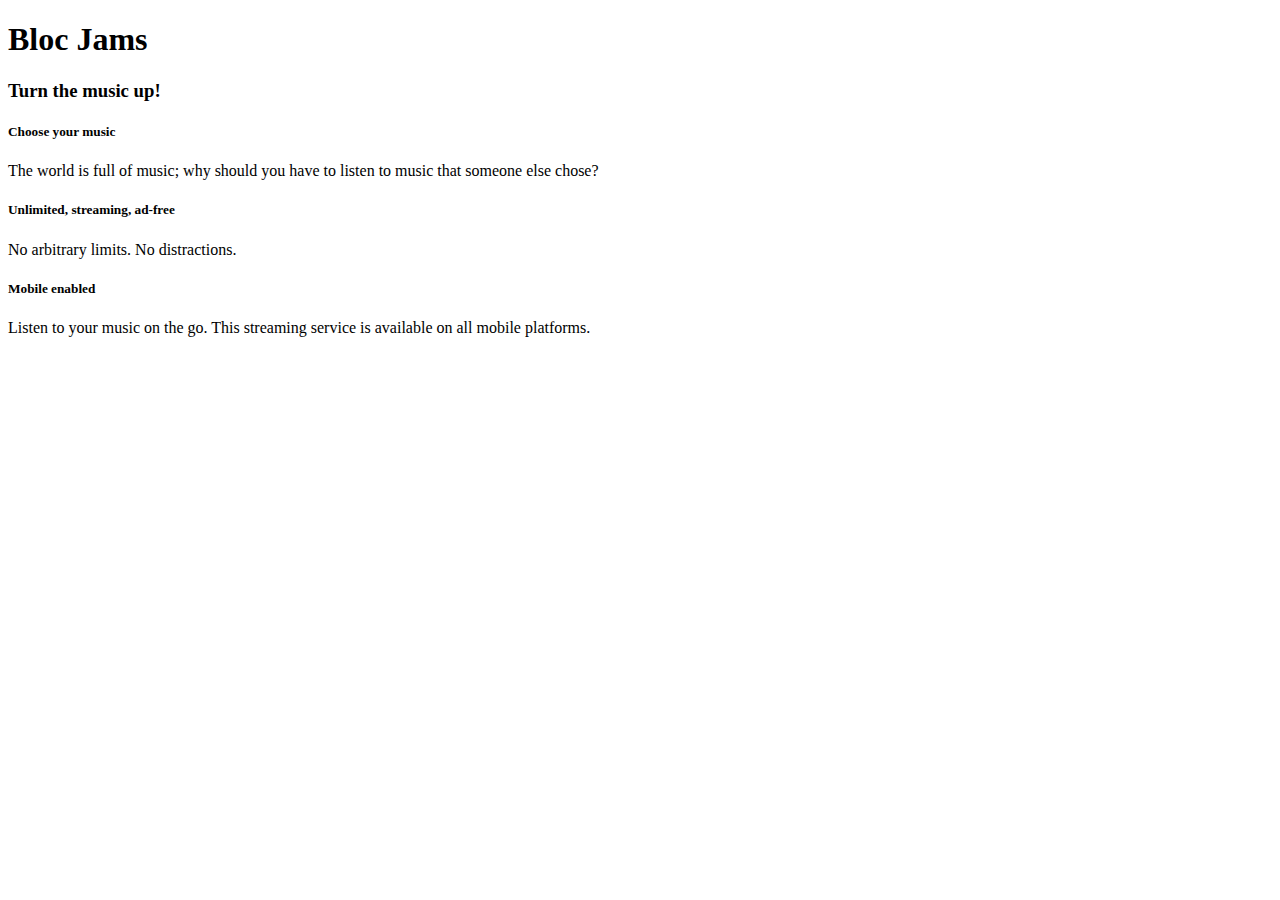
==== index.html @ 4d015814 "Assignment 2 Basic HTML: Complete" ====
<!DOCTYPE html>
<html>
    <head>
        <meta charset="utf-8">
        <title>Bloc Jams</title>
    </head>
    <body>
        <nav>
            <!-- navigation bar -->
        </nav>
        <section>
            <!-- hero content -->
            <h1>Bloc Jams</h1>
            <h3>Turn the music up!</h3>
        </section>
        <section>
             <!-- selling points -->
                <h5>Choose your music</h5>
                    <p>The world is full of music; why should you have to listen to music that someone else chose?</p>
                <h5>Unlimited, streaming, ad-free</h5>
                    <p>No arbitrary limits. No distractions.</p>
                <h5>Mobile enabled</h5>
                    <p>Listen to your music on the go. This streaming service is available on all mobile platforms.</p>
        </section>
    </body>
</html>
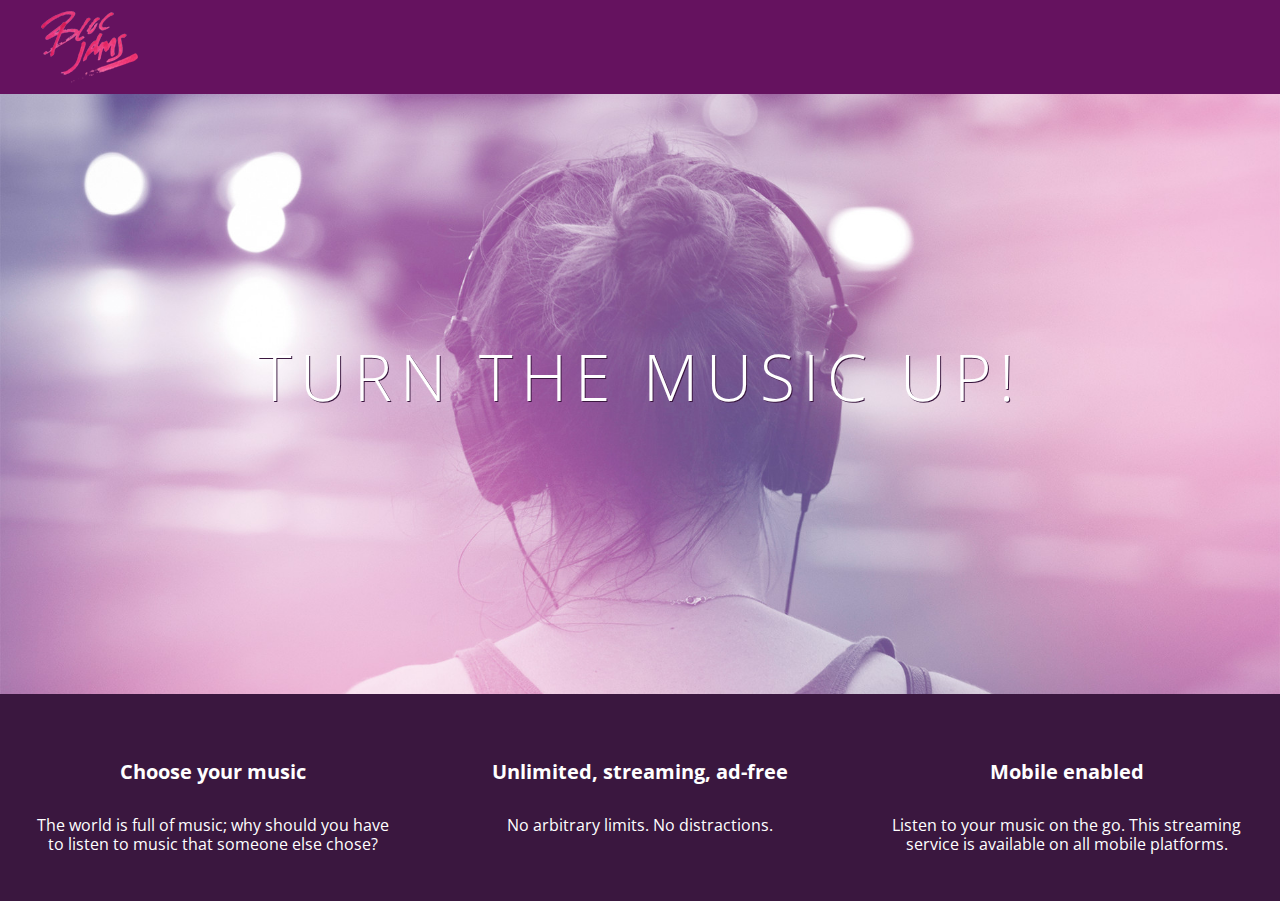
==== commit c31d843f: "Checkpoint 3 HTML CSS Styles: Complete" ====
--- a/index.html
+++ b/index.html
@@ -1,26 +1,36 @@
 <!DOCTYPE html>
 <html>
     <head>
-        <meta charset="utf-8">
+        <meta charset="UTF-8">
         <title>Bloc Jams</title>
+        <link rel="stylesheet" type="text/css" href="http://fonts.googleapis.com/css?family=Open+Sans:400,800,600,700,300">
+        <link rel="stylesheet" type="text/css" href="http://code.ionicframework.com/ionicons/2.0.1/css/ionicons.min.css">
+        <link rel="stylesheet" type="text/css" href="styles/normalize.css">
+        <link rel="stylesheet" type="text/css" href="styles/main.css">
     </head>
-    <body>
-        <nav>
-            <!-- navigation bar -->
+    <body class="landing">
+        <nav class="navbar">
+            <img src="assets/images/bloc_jams_logo.png" alt="bloc jams logo" class="logo"> <!-- navigation bar -->
         </nav>
-        <section>
-            <!-- hero content -->
-            <h1>Bloc Jams</h1>
-            <h3>Turn the music up!</h3>
+        <section class="hero-content"> <!-- hero content -->
+            <h1 class="hero-title">Turn the music up!</h1>
         </section>
-        <section>
-             <!-- selling points -->
-                <h5>Choose your music</h5>
-                    <p>The world is full of music; why should you have to listen to music that someone else chose?</p>
-                <h5>Unlimited, streaming, ad-free</h5>
-                    <p>No arbitrary limits. No distractions.</p>
-                <h5>Mobile enabled</h5>
-                    <p>Listen to your music on the go. This streaming service is available on all mobile platforms.</p>
+        <section class="selling-points"> <!-- selling points -->
+            <div class="point">
+                <span class="ion-music-note"></span>
+                <h5 class="point-title">Choose your music</h5>
+                <p class="point-description">The world is full of music; why should you have to listen to music that someone else chose?</p>
+            </div>
+            <div class="point">
+                <span class="ion-radio-waves"></span>
+                <h5 class="point-title">Unlimited, streaming, ad-free</h5>
+                <p class="point-description">No arbitrary limits. No distractions.</p>
+            </div>
+            <div class="point">
+                <span class="ion-iphone"></span>
+                <h5 class="point-title">Mobile enabled</h5>
+                <p class="point-description">Listen to your music on the go. This streaming service is available on all mobile platforms.</p>
+            </div>
         </section>
     </body>
 </html>
--- a/styles/main.css
+++ b/styles/main.css
@@ -0,0 +1,77 @@
+html {
+    height: 100%;
+    font-size: 100%;
+}
+
+body {
+    font-family: 'Open Sans';
+    color: white;
+    min-height: 100%;
+}
+
+body.landing {
+    background-color: rgb(58, 23, 63);
+}
+
+.navbar {
+    padding: 0.5rem;
+    background-color: rgb(101, 18, 95);
+}
+
+.navbar .logo {
+    position: relative;
+    left: 2rem;
+}
+
+.hero-content {
+    position: relative;
+    min-height: 600px;
+    background-image: url(/assets/images/bloc_jams_bg.jpg);
+    background-repeat: no-repeat;
+    background-position: center center;
+    background-size: cover;
+}
+
+.hero-content .hero-title {
+    position: absolute;
+    top: 40%;
+    -webkit-transform: translateY(-50%);
+    -moz-transform: translateY(-50%);
+    -ms-transform: translateY(-50%);
+    transform: translateY(-50%);
+    width: 100%;
+    text-align: center;
+    font-size: 4rem;
+    font-weight: 300;
+    text-transform: uppercase;
+    letter-spacing: 0.5rem;
+    text-shadow: 1px 1px 0px rgb(58, 23, 63);
+}
+
+.selling-points {
+    position: relative;
+    display: table;
+    width: 100%;
+    -webkit-box-sizing: border-box;
+    -moz-box-sizing: border-box;
+    box-sizing: border-box;
+}
+
+.point {
+    display: table-cell;
+    position: relative;
+    width: 33.3%;
+    padding: 2rem;
+    text-align: center;
+}
+
+.point .point-title {
+    font-size: 1.25rem;
+}
+
+.ion-music-note,
+.ion-radio-waves,
+.ion-iphone {
+    color: rgb(233, 50, 117);
+    font-size: 5rem;
+}
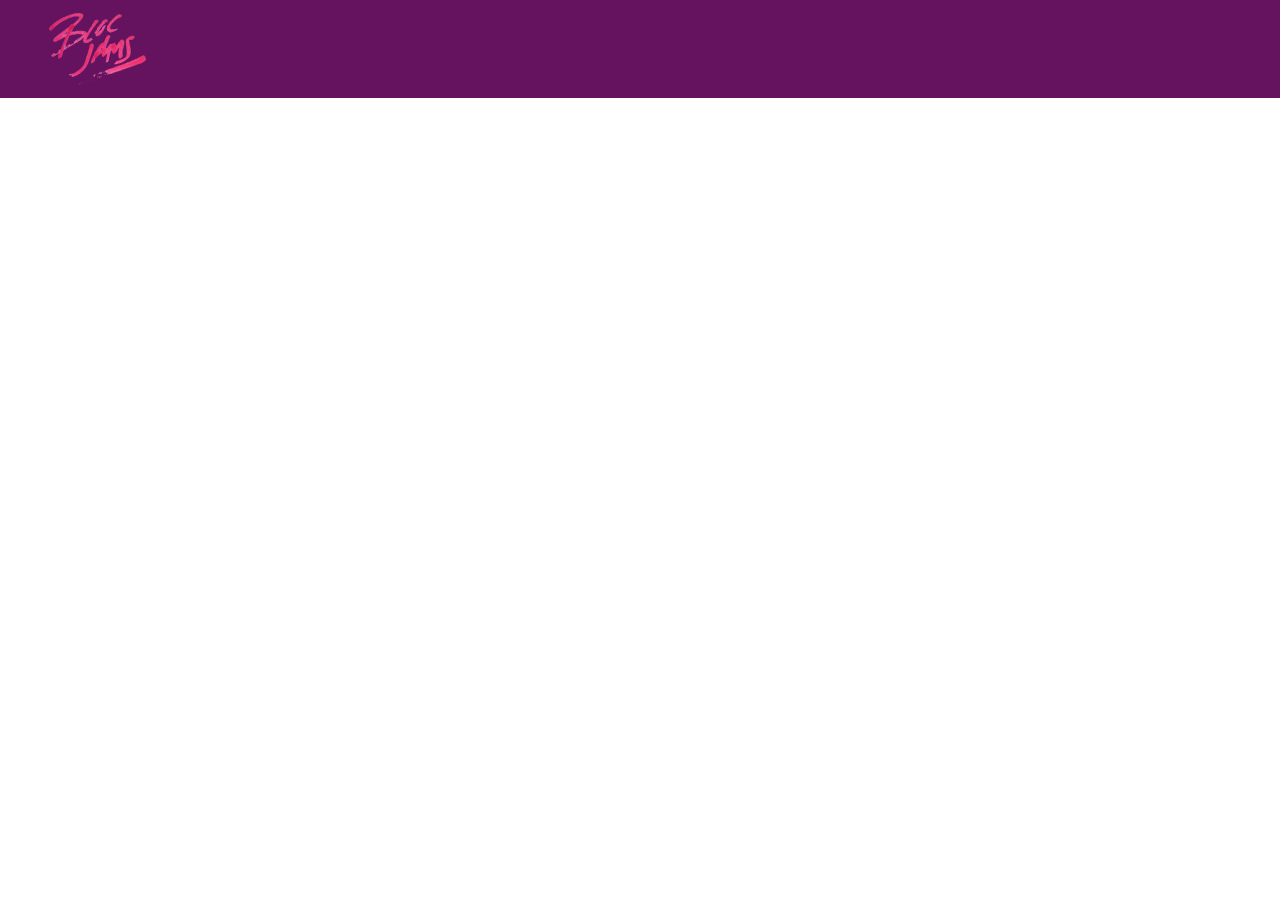
==== commit 07795182: "Assignment 4 HTML CSS Responsiveness: Completed git status" ====
--- a/index.html
+++ b/index.html
@@ -2,11 +2,13 @@
 <html>
     <head>
         <meta charset="UTF-8">
+        <meta name="viewport" content="width=device-width, initial-scale=1">
         <title>Bloc Jams</title>
         <link rel="stylesheet" type="text/css" href="http://fonts.googleapis.com/css?family=Open+Sans:400,800,600,700,300">
         <link rel="stylesheet" type="text/css" href="http://code.ionicframework.com/ionicons/2.0.1/css/ionicons.min.css">
         <link rel="stylesheet" type="text/css" href="styles/normalize.css">
         <link rel="stylesheet" type="text/css" href="styles/main.css">
+        <link rel="stylesheet" type="text/css" href="styles/landing.css">
     </head>
     <body class="landing">
         <nav class="navbar">
@@ -15,18 +17,18 @@
         <section class="hero-content"> <!-- hero content -->
             <h1 class="hero-title">Turn the music up!</h1>
         </section>
-        <section class="selling-points"> <!-- selling points -->
-            <div class="point">
+        <section class="selling-points container clearfix"> <!-- selling points -->
+            <div class="point column third">
                 <span class="ion-music-note"></span>
                 <h5 class="point-title">Choose your music</h5>
                 <p class="point-description">The world is full of music; why should you have to listen to music that someone else chose?</p>
             </div>
-            <div class="point">
+            <div class="point column third">
                 <span class="ion-radio-waves"></span>
                 <h5 class="point-title">Unlimited, streaming, ad-free</h5>
                 <p class="point-description">No arbitrary limits. No distractions.</p>
             </div>
-            <div class="point">
+            <div class="point column third">
                 <span class="ion-iphone"></span>
                 <h5 class="point-title">Mobile enabled</h5>
                 <p class="point-description">Listen to your music on the go. This streaming service is available on all mobile platforms.</p>
--- a/styles/main.css
+++ b/styles/main.css
@@ -1,3 +1,9 @@
+*, *::before, *::after {
+    -moz-box-sizing: border-box;
+    -webkit-box-sizing: border-box;
+    box-sizing: border-box;
+}
+
 html {
     height: 100%;
     font-size: 100%;
@@ -7,10 +13,6 @@
     font-family: 'Open Sans';
     color: white;
     min-height: 100%;
-}
-
-body.landing {
-    background-color: rgb(58, 23, 63);
 }
 
 .navbar {
@@ -23,55 +25,38 @@
     left: 2rem;
 }
 
-.hero-content {
-    position: relative;
-    min-height: 600px;
-    background-image: url(/assets/images/bloc_jams_bg.jpg);
-    background-repeat: no-repeat;
-    background-position: center center;
-    background-size: cover;
+.container {
+    margin: 0 auto;
+    max-width: 64rem;
 }
 
-.hero-content .hero-title {
-    position: absolute;
-    top: 40%;
-    -webkit-transform: translateY(-50%);
-    -moz-transform: translateY(-50%);
-    -ms-transform: translateY(-50%);
-    transform: translateY(-50%);
-    width: 100%;
-    text-align: center;
-    font-size: 4rem;
-    font-weight: 300;
-    text-transform: uppercase;
-    letter-spacing: 0.5rem;
-    text-shadow: 1px 1px 0px rgb(58, 23, 63);
+@media (min-width: 640px) {
+    html { font-size: 112%; }
+
+    .column {
+        float: left;
+        padding-left: 1rem;
+        padding-right: 1rem;
+    }
+
+    .column.full { width: 100%; }
+    .column.two-thirds { width: 66.7%; }
+    .column.half { width: 50%; }
+    .column.third { width: 33.3%; }
+    .column.fourth { width: 25%; }
+    .column.flow-opposite { float: right; }
 }
 
-.selling-points {
-    position: relative;
-    display: table;
-    width: 100%;
-    -webkit-box-sizing: border-box;
-    -moz-box-sizing: border-box;
-    box-sizing: border-box;
+@media (min-width: 1024px) {
+    html { font-size: 120%; }
 }
 
-.point {
-    display: table-cell;
-    position: relative;
-    width: 33.3%;
-    padding: 2rem;
-    text-align: center;
+.clearfix::before,
+.clearfix::after {
+   content: " ";
+   display: table;
 }
 
-.point .point-title {
-    font-size: 1.25rem;
+.clearfix::after {
+   clear: both;
 }
-
-.ion-music-note,
-.ion-radio-waves,
-.ion-iphone {
-    color: rgb(233, 50, 117);
-    font-size: 5rem;
-}
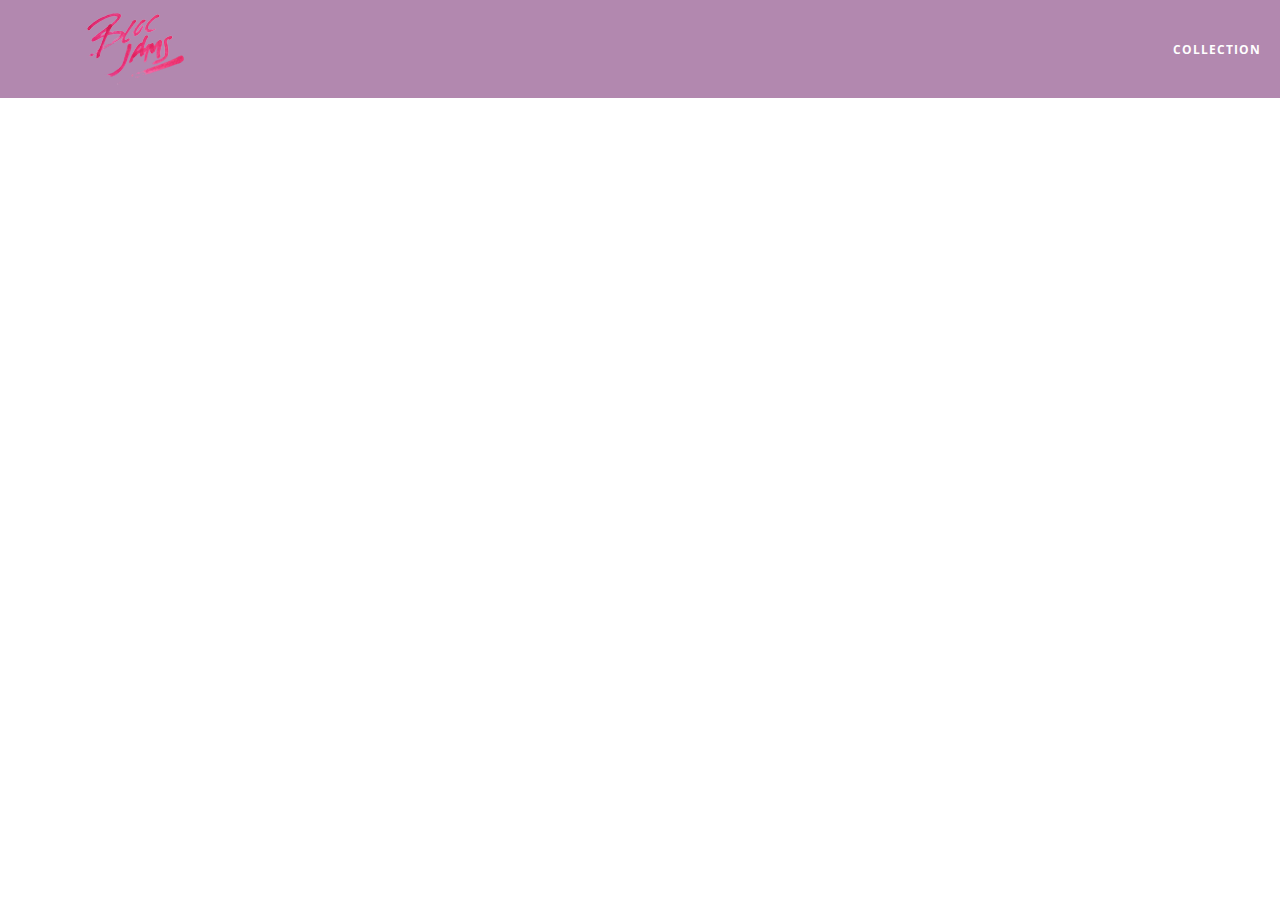
==== commit c5b0ca57: "Checkpoint 5 Collection View: Completed" ====
--- a/index.html
+++ b/index.html
@@ -12,7 +12,12 @@
     </head>
     <body class="landing">
         <nav class="navbar">
-            <img src="assets/images/bloc_jams_logo.png" alt="bloc jams logo" class="logo"> <!-- navigation bar -->
+            <a href="index.html" class="logo">
+                <img src="assets/images/bloc_jams_logo.png" alt="bloc jams logo" class="logo"> <!-- navigation bar -->
+            </a>
+            <div class="links-container">
+                <a href="collection.html" class="navbar-link">collection</a>
+            </div>
         </nav>
         <section class="hero-content"> <!-- hero content -->
             <h1 class="hero-title">Turn the music up!</h1>
--- a/styles/main.css
+++ b/styles/main.css
@@ -16,13 +16,46 @@
 }
 
 .navbar {
+    position: relative;
     padding: 0.5rem;
-    background-color: rgb(101, 18, 95);
+    background-color: rgba(101, 18, 95, 0.5);
+    z-index: 1;
 }
 
 .navbar .logo {
     position: relative;
     left: 2rem;
+    cursor: pointer;
+}
+
+.navbar .links-container {
+    display: table;
+    position: absolute;
+    top: 0;
+    right: 0;
+    height: 100px;
+    color: white;
+    text-decoration: none;
+}
+
+.links-container .navbar-link {
+    display: table-cell;
+    position: relative;
+    height: 100%;
+    padding-left: 1rem;
+    padding-right: 1rem;
+    vertical-align: middle;
+    color: white;
+    font-size: 0.625rem;
+    letter-spacing: 0.05rem;
+    font-weight: 700;
+    text-transform: uppercase;
+    text-decoration: none;
+    cursor: pointer;
+}
+
+.links-container .navbar-link:hover {
+    color: rgb(233, 50, 117);
 }
 
 .container {
